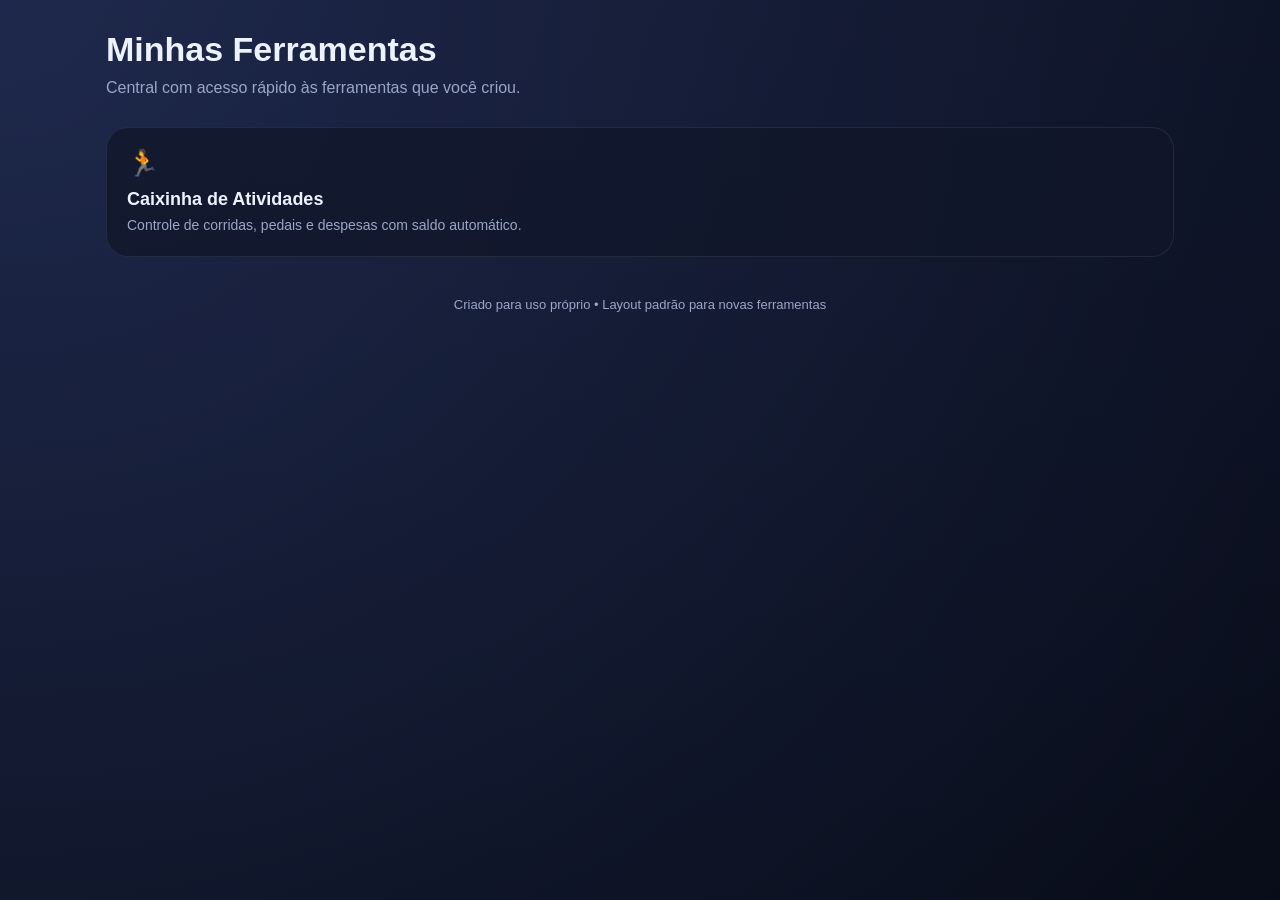
==== index.html @ 070b0785 "v1" ====
<!DOCTYPE html>
<html lang="pt-BR">
<head>
  <meta charset="UTF-8">
  <meta name="viewport" content="width=device-width, initial-scale=1.0">
  <title>Minhas Ferramentas</title>

  <style>
    :root {
      --bg: #0b1020;
      --card: rgba(17, 23, 42, 0.78);
      --text: #edf2ff;
      --muted: #9aa6c7;
      --border: rgba(255,255,255,0.08);
      --primary: #6d8cff;
      --primary2: #8b5cf6;
      --radius: 22px;
    }

    * { box-sizing: border-box; }

    body {
      margin: 0;
      font-family: Inter, Arial;
      color: var(--text);
      background:
        radial-gradient(circle at top left, rgba(109,140,255,0.2), transparent),
        linear-gradient(180deg, var(--bg), #080c18);
      min-height: 100vh;
    }

    .container {
      max-width: 1100px;
      margin: auto;
      padding: 30px 16px;
    }

    h1 {
      margin: 0;
      font-size: 34px;
    }

    .sub {
      margin-top: 10px;
      color: var(--muted);
    }

    .grid {
      display: grid;
      grid-template-columns: repeat(auto-fit, minmax(250px, 1fr));
      gap: 18px;
      margin-top: 30px;
    }

    .card {
      background: var(--card);
      border: 1px solid var(--border);
      border-radius: var(--radius);
      padding: 20px;
      transition: 0.2s;
      cursor: pointer;
      text-decoration: none;
      color: inherit;
    }

    .card:hover {
      transform: translateY(-4px);
      border-color: rgba(109,140,255,0.4);
    }

    .icon {
      font-size: 26px;
      margin-bottom: 10px;
    }

    .title {
      font-size: 18px;
      font-weight: bold;
    }

    .desc {
      margin-top: 6px;
      color: var(--muted);
      font-size: 14px;
      line-height: 1.4;
    }

    .footer {
      margin-top: 40px;
      text-align: center;
      color: var(--muted);
      font-size: 13px;
    }
  </style>
</head>

<body>
  <div class="container">

    <h1>Minhas Ferramentas</h1>
    <div class="sub">Central com acesso rápido às ferramentas que você criou.</div>

    <div class="grid">

      <!-- TOOL 1 -->
      <a href="sports.html" class="card">
        <div class="icon">🏃</div>
        <div class="title">Caixinha de Atividades</div>
        <div class="desc">
          Controle de corridas, pedais e despesas com saldo automático.
        </div>
      </a>

      <!-- NOVAS FERRAMENTAS FUTURAS -->
      <!--
      <a href="financeiro.html" class="card">
        <div class="icon">💰</div>
        <div class="title">Financeiro</div>
        <div class="desc">Descrição...</div>
      </a>
      -->

    </div>

    <div class="footer">
      Criado para uso próprio • Layout padrão para novas ferramentas
    </div>

  </div>
</body>
</html>
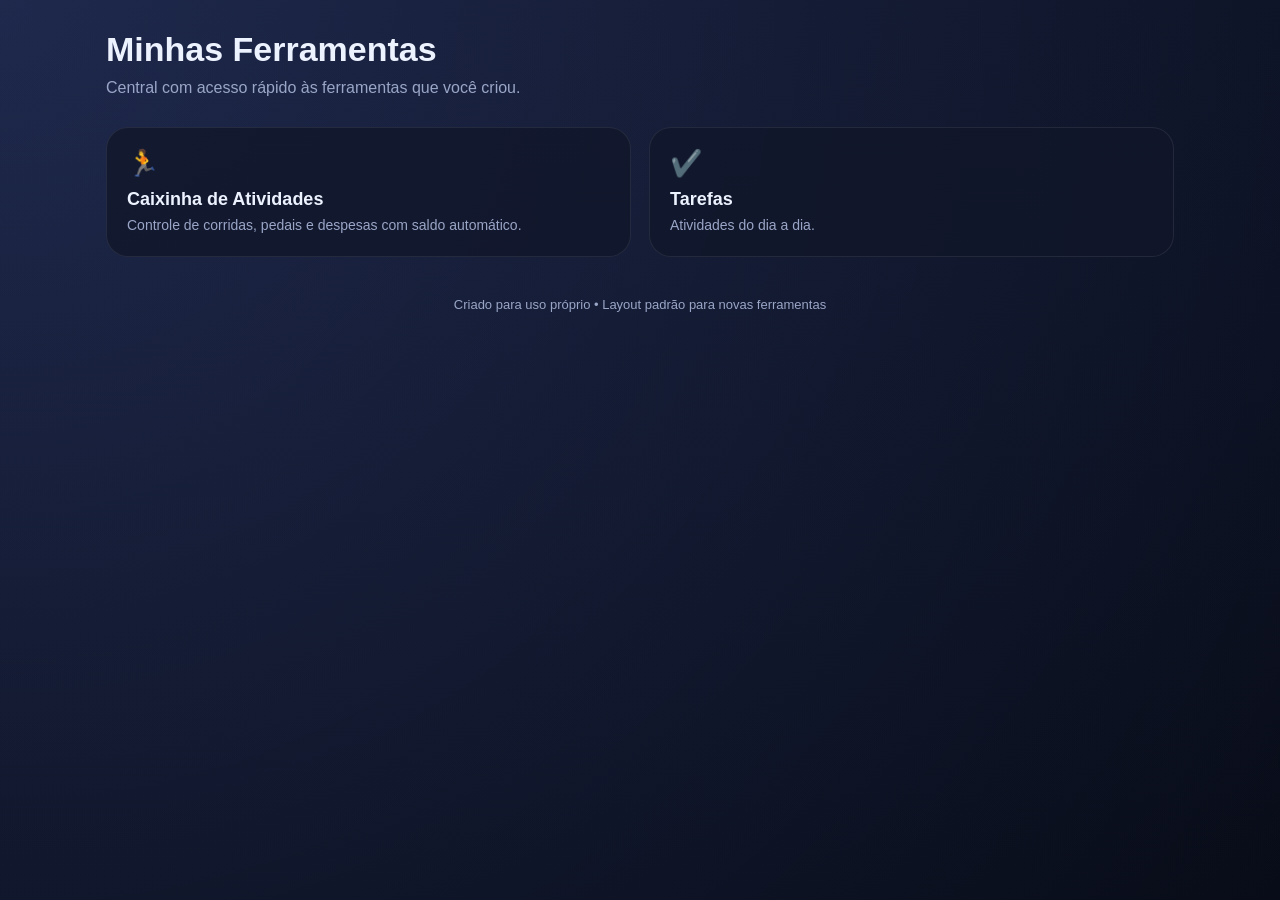
==== commit fdb899b2: "v2" ====
--- a/index.html
+++ b/index.html
@@ -110,6 +110,14 @@
           Controle de corridas, pedais e despesas com saldo automático.
         </div>
       </a>
+      <!-- TOOL 2 -->
+      <a href="task/index.html" class="card">
+        <div class="icon">✔️</div>
+        <div class="title">Tarefas</div>
+        <div class="desc">
+          Atividades do dia a dia. 
+        </div>
+      </a>
 
       <!-- NOVAS FERRAMENTAS FUTURAS -->
       <!--
